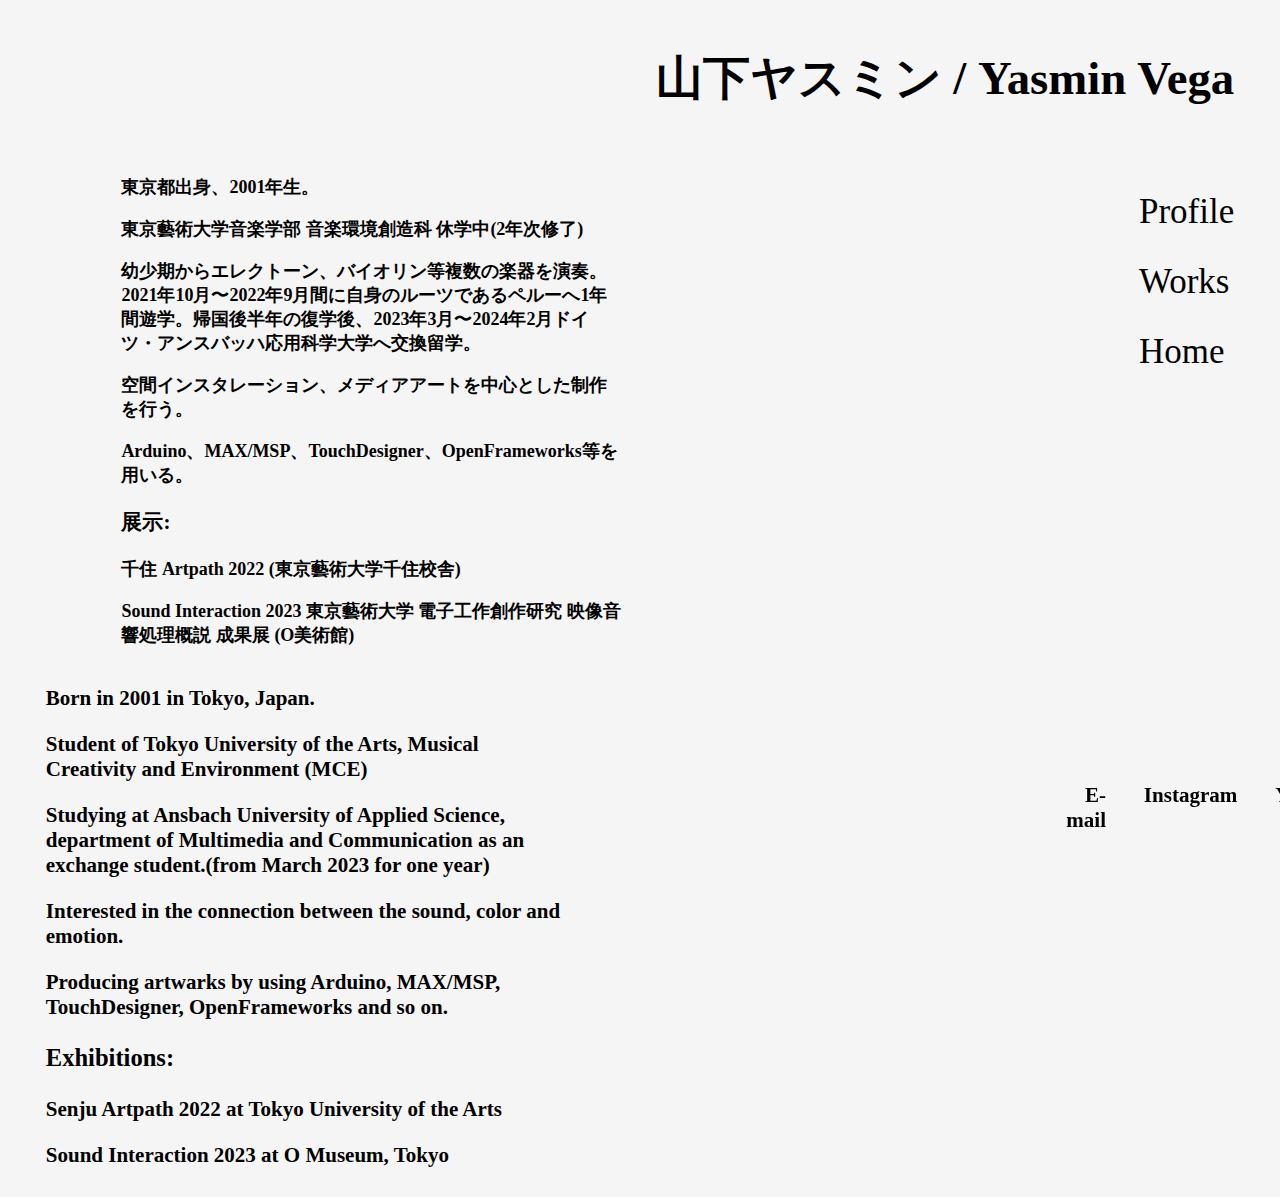
==== hp-profile.html @ 9181466d "Add files via upload" ====
<!DOCTYPE html>
<html>
<head>
<meta http-equiv="Content-Type" content="text/html; charset=UTF-8" />
<title>Yasmin Vega- HP</title>
<link href ="homepage2.css" rel="stylesheet">
<script src ="pomepage1.js"></script>
</head>

<body>


<div id ="headline">
    <h3>山下ヤスミン / Yasmin Vega
    </h3> 
</div>    

<nav>
    <ul class="gnav-navi-1">
    
    <li><a href="hp-profile.html">Profile</a></li>
    <li><a href="hp-works.html">Works</a></li>
    <li><a href="homepage.html">Home</a></li>
    
    </ul>
</nav>


<div id ="profiletextjp">
    <p>東京都出身、2001年生。</p>
    <p>東京藝術大学音楽学部 音楽環境創造科 休学中(2年次修了)</p>
    <p>幼少期からエレクトーン、バイオリン等複数の楽器を演奏。2021年10月〜2022年9月間に自身のルーツであるペルーへ1年間遊学。帰国後半年の復学後、2023年3月〜2024年2月ドイツ・アンスバッハ応用科学大学へ交換留学。</p>
    <p>空間インスタレーション、メディアアートを中心とした制作を行う。</p>
    <p>Arduino、MAX/MSP、TouchDesigner、OpenFrameworks等を用いる。</p>
    <h3>展示:</h3>
   
    <p>千住 Artpath 2022 (東京藝術大学千住校舎)</p>
    <p>Sound Interaction 2023 東京藝術大学 電子工作創作研究 映像音響処理概説 成果展 (O美術館)</p>


</div>  


<div id ="profiletexten">
    <p>Born in 2001 in Tokyo, Japan.</p>
    <p>Student of Tokyo University of the Arts, Musical Creativity and Environment (MCE)</p>
    <p>Studying at Ansbach University of Applied Science, department of Multimedia and Communication as an exchange student.(from March 2023 for one year)</p>
    <p>Interested in the connection between the sound, color and emotion. </p>
    <p>Producing artwarks by using Arduino, MAX/MSP, TouchDesigner, OpenFrameworks and so on.</p>
    <h3>Exhibitions:</h3>

    <p>Senju Artpath 2022 at Tokyo University of the Arts</p>
    <p>Sound Interaction 2023 at O Museum, Tokyo</p>
    
    

</div>  


<div id ="info">
<li><h3><a href="mailto:yasminvega0613&#64;gmail.com">E-mail</a></h3></li>
<li><h3><a href="https://www.instagram.com/yasminvega_s2/">Instagram</a></h3></li>
<li><h3><a href="https://www.youtube.com/channel/UCYFiTK0Wt-DHD0rkX1FMWrw">Youtube</a></h3></li>

</div>

</body>
</html>
---- homepage2.css ----
body{
  background-image: url(photo4hp/logo3.png);

  background-color: #f5f5f5;
  background-size: 105%;
  background-repeat:no-repeat;

  color: black;
  font-family: "Yu Gothic";
  
}

#headline {  /*私の名前のところ*/
  font-size: 40px;
  text-align: right;
  margin-right: 1cm;
 
}


a{ /*aタブの中の設定*/
  text-decoration: none;/*下線を消す*/
  color:inherit /*上のbodyで設定した色を引き継ぐ、元のままだと青赤になっちゃうから*/
}

a:active {
  color: plum; /*クリックした時の色*/
}

a:hover {
  color: rgb(227,0,107);
}

.gnav-navi-1{ /*グローバルナビゲーションを使うと、メニュー的なものが作れる*/
  margin-right: 1cm;
  float: right; /*画面右側に持って来させてる*/
  /*display: flex; listなので、これをしないと横並びにならない*/
  list-style: none; /*listなので、これで●を消している*/
  font-size: 35px;

}

li{
  margin-bottom: 30px; /*list内の間隔の調整*/
  margin-left: 1cm;
  
}


/*ここからprofileページの設定------------------------------------------------------------------------------*/


#profiletextjp {  
  font-weight:bolder;
  font-size: 18px;
  display: inline-block;
  width: 500px;
  vertical-align:top;
  margin-left: 3cm;
}

#profiletexten {  
  font-weight:bolder;
  font-size: 21px;
  display: inline-block;
  width: 520px;
  vertical-align:top;
  margin-left: 1cm;
 
}

#info {  
  text-align: right;
  font-weight:bolder;
  font-size: 18px;
  display: flex; /*listなので、これをしないと横並びにならない*/
  margin-left: 27cm;
  position: fixed;
  bottom: 16px;
  list-style: none; /*listなので、これで●を消している*/

}

/*ここからworksページの設定-------------------------------------------------------------------------------------------------*/

.worksname{        /*グローバルナビゲーションを使うと、メニュー的なものが作れる*/
  margin-left: 150px;
  /*display: flex; listなので、これをしないと横並びにならない*/
  list-style: none;       /*これで●を消している*/
  font-size: 33px;
  color: black;
  margin-top: 100px;

}


/*ここから各作品ごとのページの設定------------------------------------------------------------------------------------------------*/
.box {
  margin:auto;
  width: 800px;
  height: 500px;
  background:white

  
}


#shikiryupics1{ 
  margin-right: cm;
  float: left; /*画面右側に持って来させてる*/
  display: flex;
  list-style: none; /*listなので、これで●を消している*/

}
#shikiryupics2{ 
  margin-right: cm;
  float: left; /*画面右側に持って来させてる*/
  display: flex;
  list-style: none; /*listなので、これで●を消している*/

}

#shikiryutitle {  
  display: flex;
  font-weight:bolder;
  font-size: 30px;
  text-align: left;
  margin-left:2cm ;
  margin-top: 0cm;
 
}

#shikiryutext {  
  font-weight:bolder;
  font-size: 20px;
  text-align: center;
 
}


#baloonpics1{ 
  margin-right: cm;
  float: left; /*画面右側に持って来させてる*/
  display: flex;
  list-style: none; /*listなので、これで●を消している*/

}

#baloontitle {  
  display: flex;
  font-weight:bolder;
  font-size: 30px;
  text-align: left;
  margin-left:2cm ;
  margin-top: 0cm;
 
}

#baloontext {  
  font-weight:bolder;
  font-size: 20px;
  text-align: center;
 
}

#twelvepics1{ 
  margin-right: cm;
  float: left; /*画面右側に持って来させてる*/
  display: flex;
  list-style: none; /*listなので、これで●を消している*/

}

#twelvetitle {  
  display: flex;
  font-weight:bolder;
  font-size: 30px;
  text-align: left;
  margin-left:2cm ;
  margin-top: 0cm;
 
}

#twelvetext {  
  font-weight:bolder;
  font-size: 20px;
  text-align: center;
 
}

#necklacepics1{ 
  margin-right: cm;
  float: left; /*画面右側に持って来させてる*/
  display: flex;
  list-style: none; /*listなので、これで●を消している*/

}

#necklacetitle {  
  display: flex;
  font-weight:bolder;
  font-size: 30px;
  text-align: left;
  margin-left:2cm ;
  margin-top: 0cm;
 
}

#necklacetext {  
  font-weight:bolder;
  font-size: 20px;
  text-align: center;
 
}

#one-handedpics1{ 
  margin-right: cm;
  float: left; /*画面右側に持って来させてる*/
  display: flex;
  list-style: none; /*listなので、これで●を消している*/

}

#one-handedtitle {  
  display: flex;
  font-weight:bolder;
  font-size: 30px;
  text-align: left;
  margin-left:2cm ;
  margin-top: 0cm;
 
}

#one-handedtext {  
  font-weight:bolder;
  font-size: 20px;
  text-align: center;
 
}
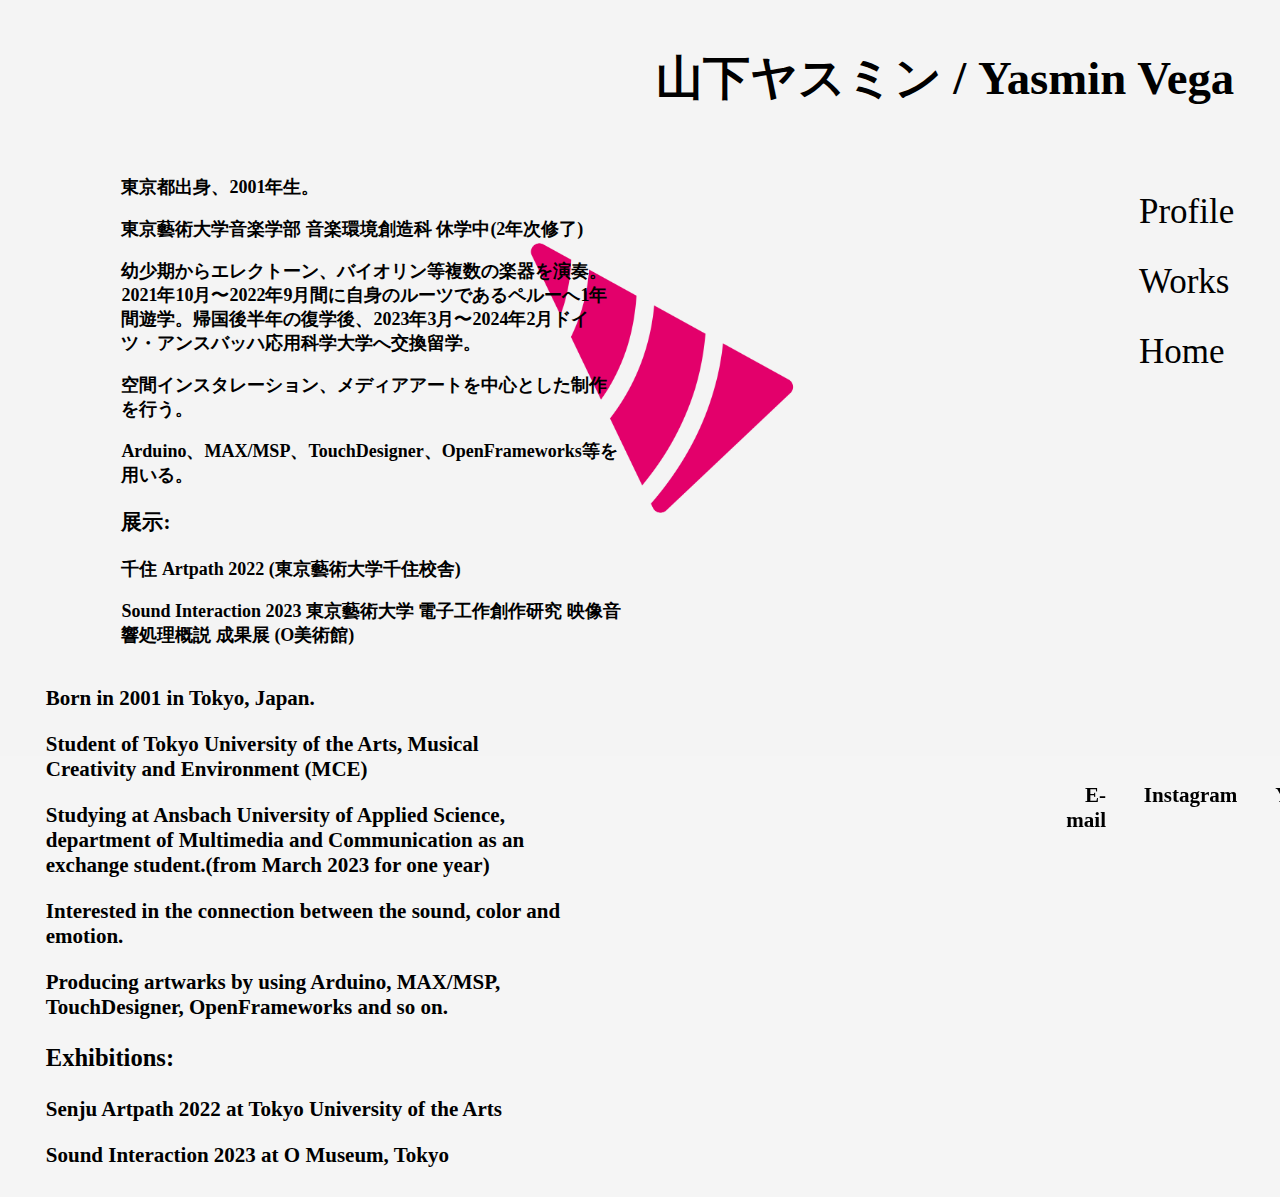
==== commit c86e0869: "Update hp-profile.html" ====
--- a/hp-profile.html
+++ b/hp-profile.html
@@ -20,7 +20,7 @@
     
     <li><a href="hp-profile.html">Profile</a></li>
     <li><a href="hp-works.html">Works</a></li>
-    <li><a href="homepage.html">Home</a></li>
+    <li><a href="index.html">Home</a></li>
     
     </ul>
 </nav>
@@ -65,4 +65,4 @@
 </div>
 
 </body>
-</html>+</html>
